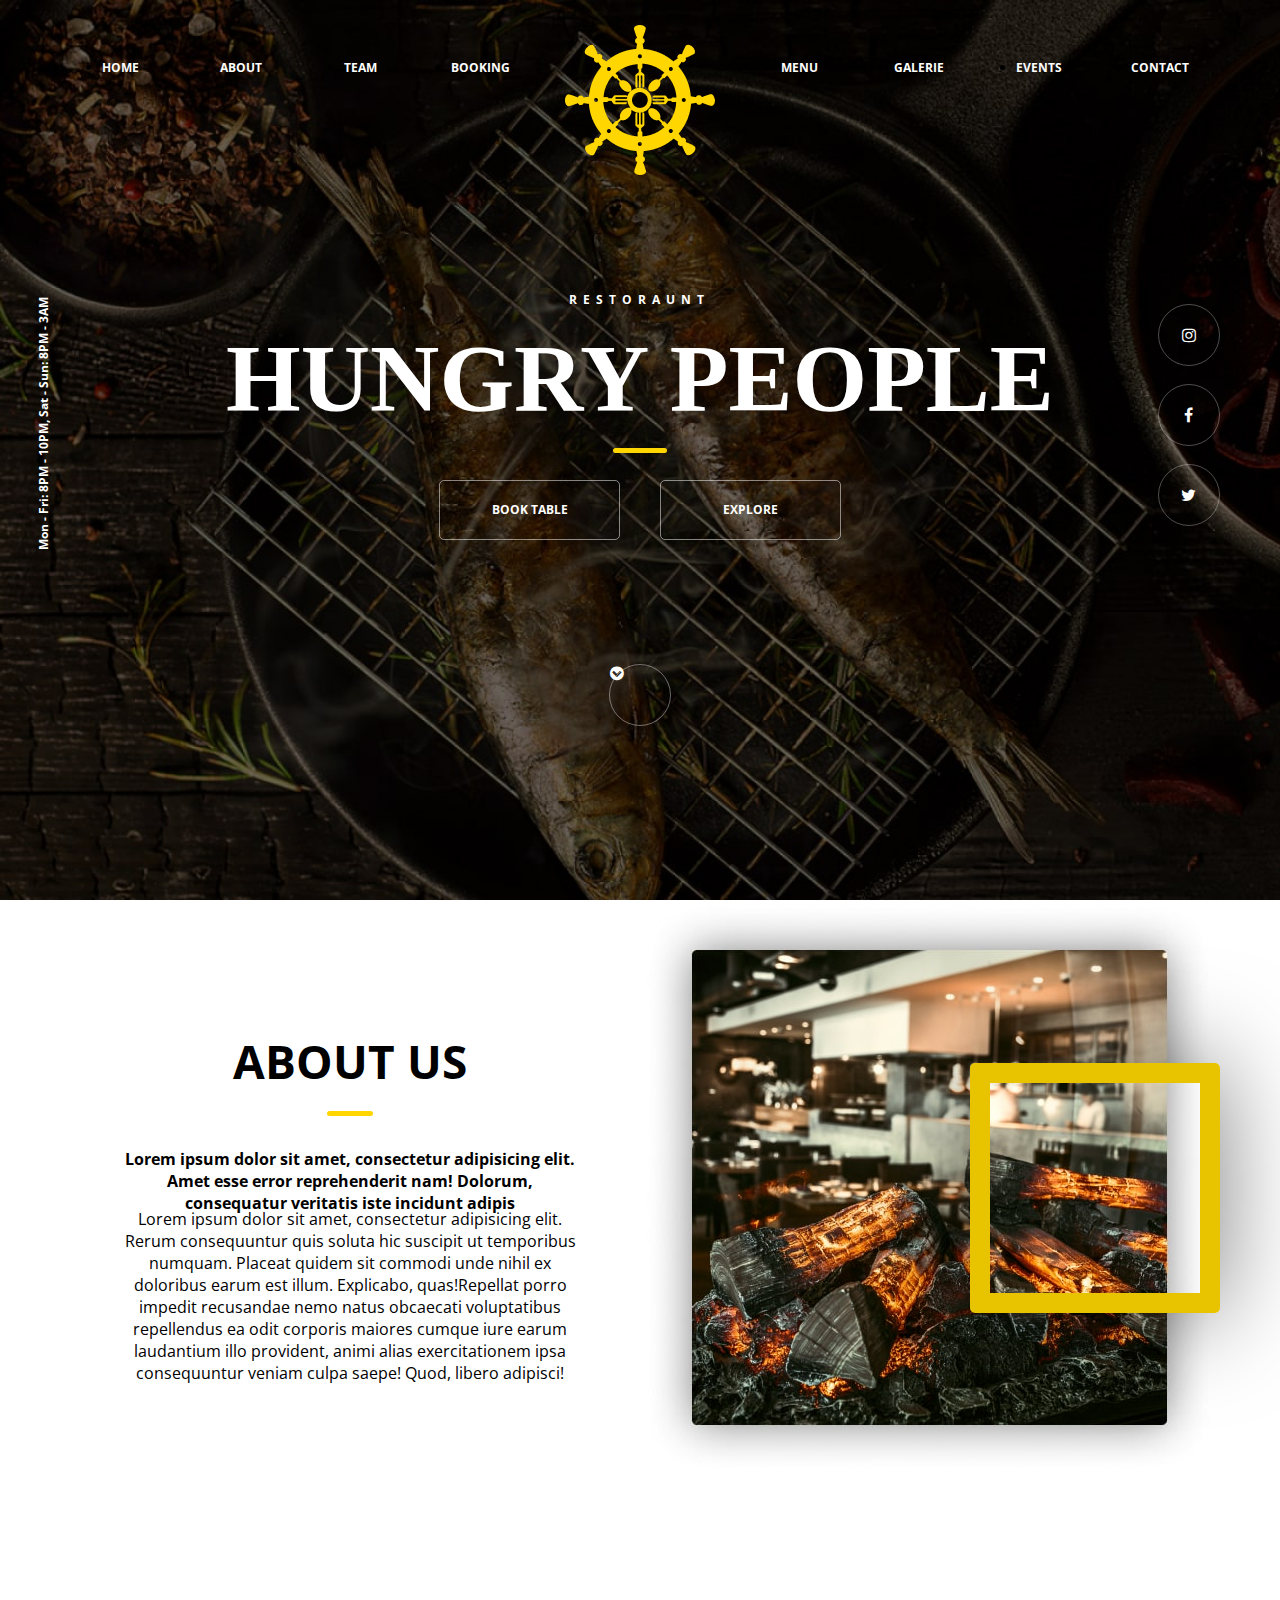
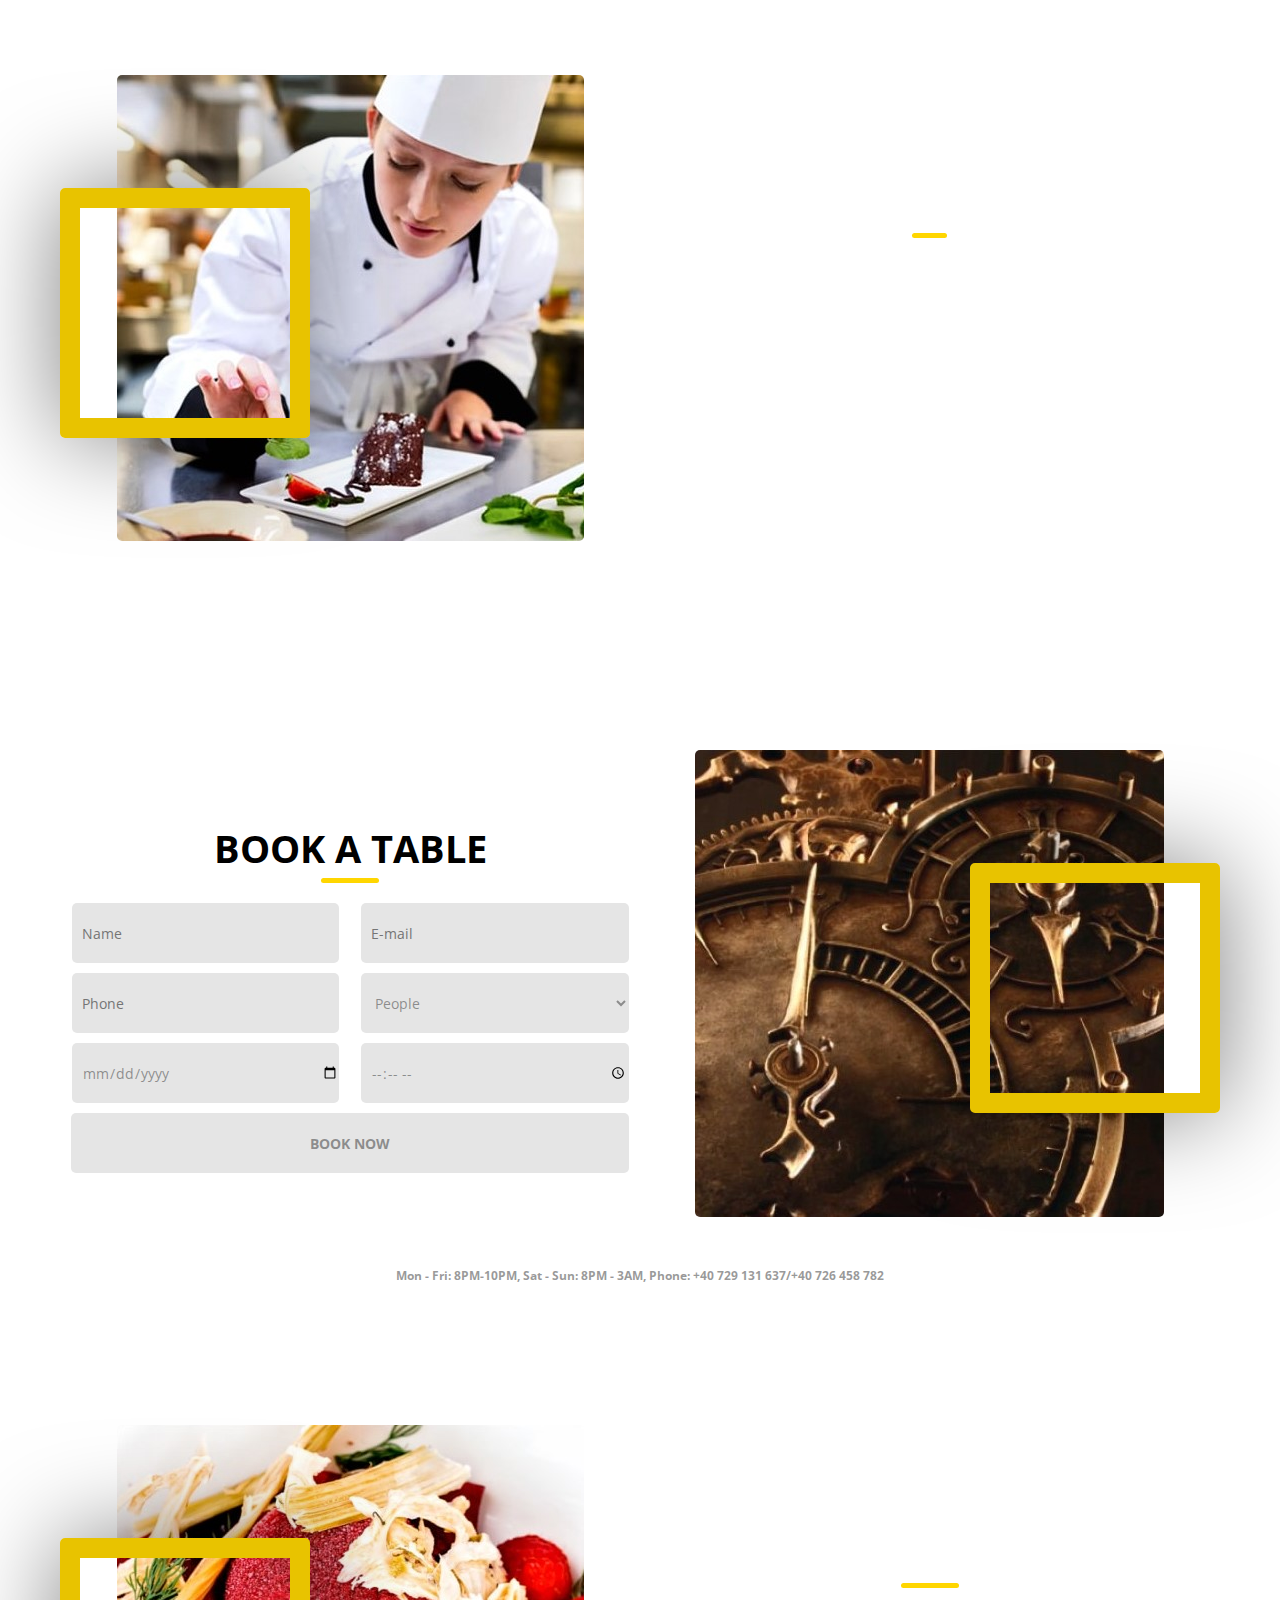
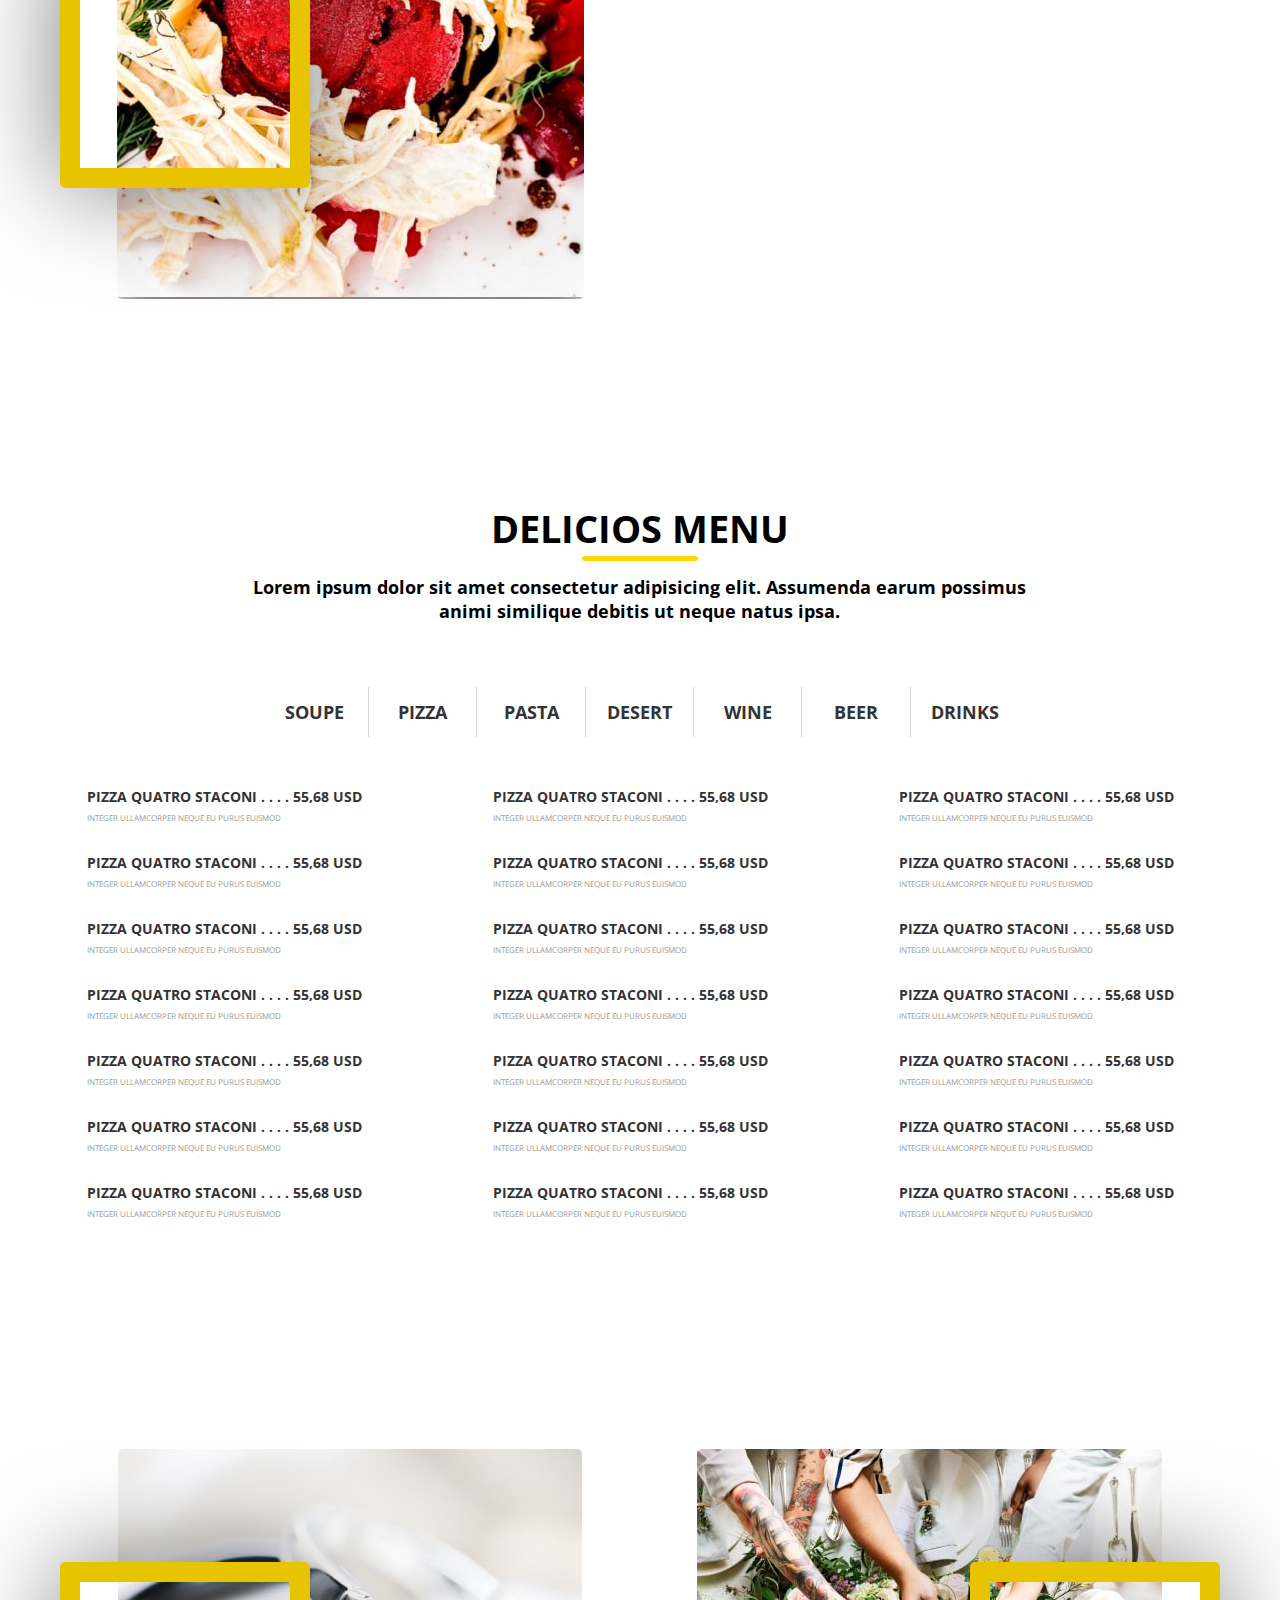
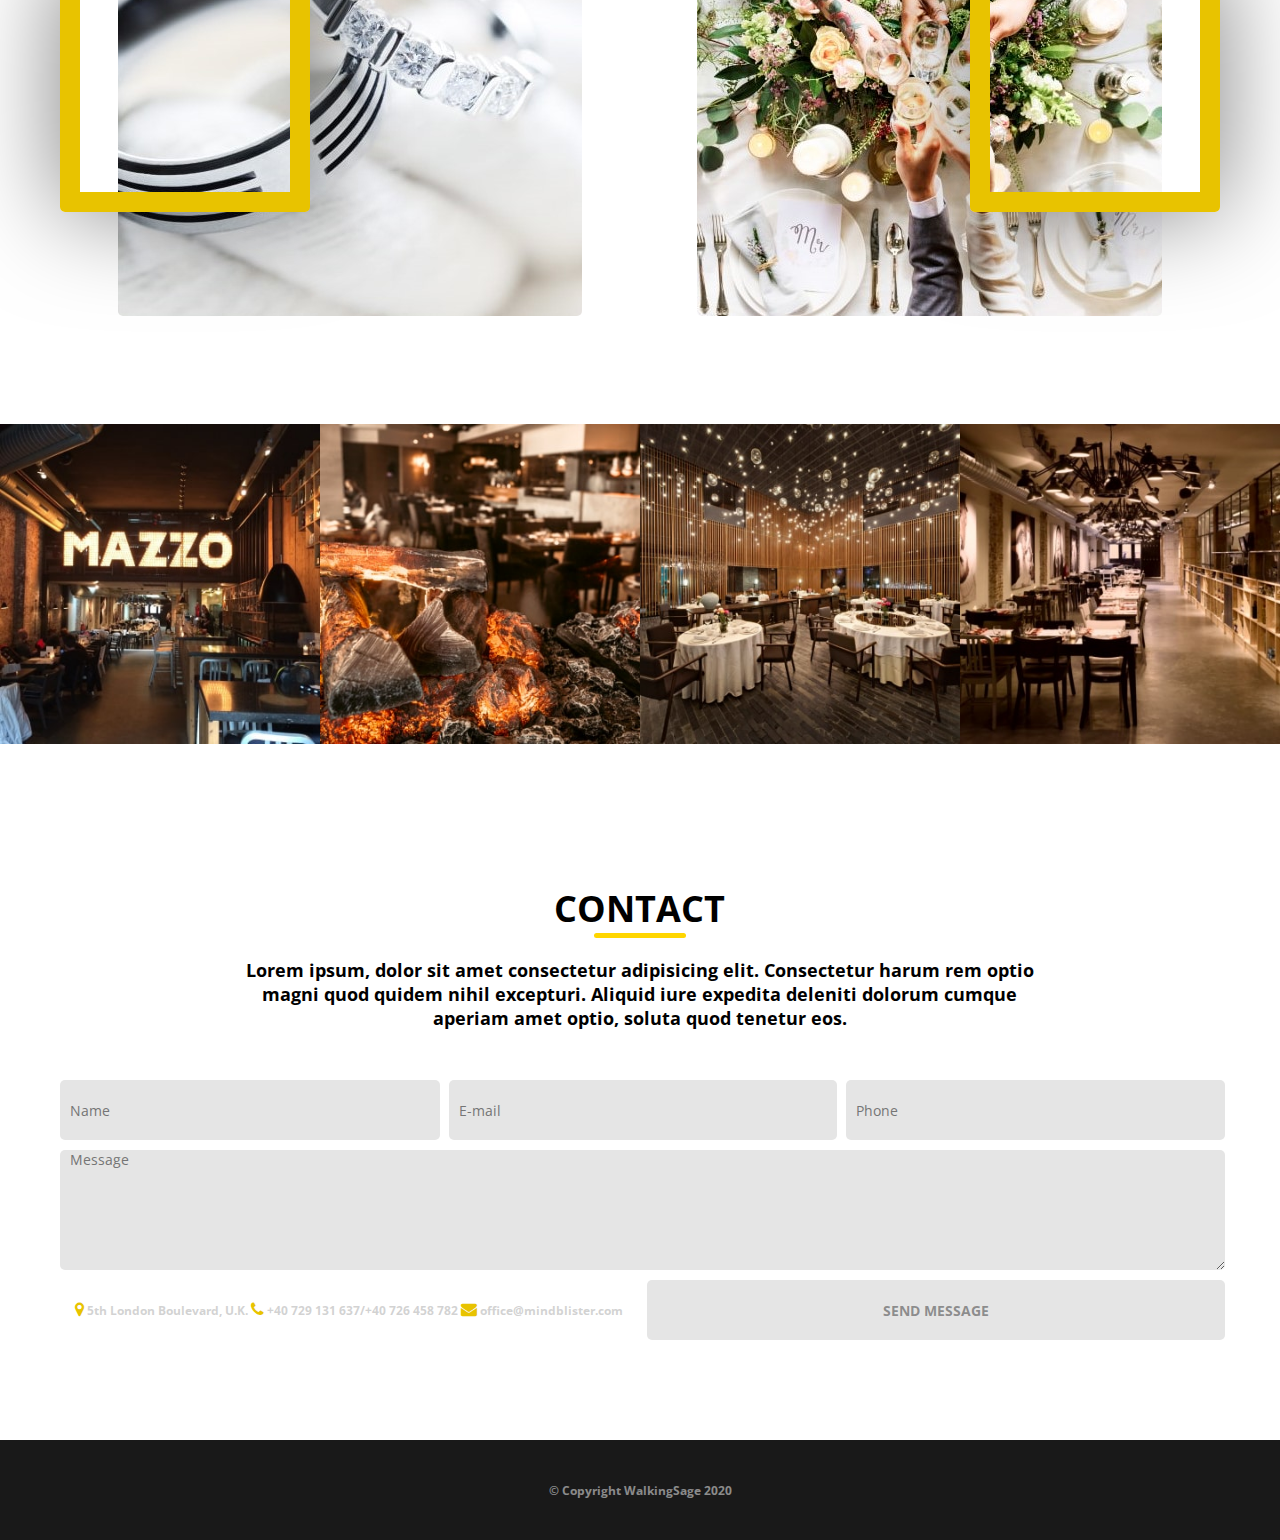
==== index.html @ 43c4fccb "sd" ====
<!DOCTYPE html>
<html lang="en">
<head>
    <meta charset="UTF-8">
    <meta name="viewport" content="width=device-width, initial-scale=1.0">
    <title>Hunger</title>
    <link href="https://fonts.googleapis.com/css2?family=Open+Sans:wght@300;400;700;800&display=swap" rel="stylesheet">
    <link rel="stylesheet" href="style/style.css">
    <link rel="stylesheet" href="style/font-awesome/css/font-awesome.min.css">
    <script src="script/script.js" defer></script> 
</head>
<body>
    <header>
        <a name="home"></a>
        <div class="container">
            <div class="lines">
                <div class="goriz">
                    <span class="line__first"></span>
                    <span class="line__second"></span>
                </div>
                <div class="vert">
                    <span class="line__three"></span>
                    <span class="line__four"></span>
                    <span class="line__five"></span>
                    <span class="line__six"></span>
                </div>
            </div>
            <div class="header__content">
                <nav>
                    <ul>
                        <li><a href="#home">home</a></li>
                        <li><a href="#about">about</a></li>
                        <li><a href="#team">team</a></li>
                        <li><a href="#booking">booking</a></li>
                    </ul>
                    <img src="img/Vector12-min.png" alt="Hunger Logo">
                    <ul>
                        <li><a href="#menu">menu</a></li>
                        <li><a href="#galerie">galerie</a></li>
                        <li><a href="#events">events</a></li>
                        <li><a href="#contact">contact</a></li>
                    </ul>
                </nav>
                <div class="header__main">
                    <div class="logo">
                        <div class="logo__main">
                            <p>restoraunt</p>
                            <h1>hungry people</h1>
                            <span class="bottom__line"></span>
                            <div class="buttons">
                                <a class="btn__book" href="#booking"><button>book table</button></a>
                                <a class="btn__exp" href="#explore"><button>explore</button></a>
                            </div>
                        </div>
                        <p class="date">Mon - Fri: 8PM - 10PM, Sat - Sun: 8PM - 3AM</p>
                        <div class="social">
                            <a href="#">
                                <div class="contant">
                                <i class="fa fa-instagram" aria-hidden="false"></i>
                            </div>
                            </a>
                            <a href="#">
                                <div class="contant">
                                    <i class="fa fa-facebook" aria-hidden="false"></i>
                                </div>
                            </a>
                            <a href="#">
                                <div class="contant">
                                    <i class="fa fa-twitter" aria-hidden="false"></i>
                                </div>
                            </a>
                        </div>
                    </div>
                    <div class="contain">
                        <i class="fa fa-chevron-circle-down down" aria-hidden="false"></i>
                    </div>
                </div>
            </div>
        </div>
    </header>
    <main>
        <div class="about__us">
            <a name="about"></a>
            <div class="container">
                <div class="about__us__content">
                    <div class="text">
                        <h1>about us</h1>
                        <span class="bottom__line"></span>
                        <p class="bold">Lorem ipsum dolor sit amet, consectetur adipisicing elit. Amet esse error reprehenderit nam! Dolorum, consequatur veritatis iste incidunt adipis</p>
                        <p>Lorem ipsum dolor sit amet, consectetur adipisicing elit. Rerum consequuntur quis soluta hic suscipit ut temporibus numquam. Placeat quidem sit commodi unde nihil ex doloribus earum est illum. Explicabo, quas!Repellat porro impedit recusandae nemo natus obcaecati voluptatibus repellendus ea odit corporis maiores cumque iure earum laudantium illo provident, animi alias exercitationem ipsa consequuntur veniam culpa saepe! Quod, libero adipisci!</p>
                    </div>
                    <div class="picture">
                        <img src="img/about-imgabout-min.jpg" alt="about us">
                        <span></span>
                    </div>
                </div>
            </div>
        </div>
        <div class="our__team">
            <a name="team"></a>
            <div class="container">
                <div class="our__team__content">
                    <h1>our team</h1>
                    <div class="picture">
                        <img src="img/Rectanglemaster-min.jpg" alt="Our master chef">
                        <span></span>
                    </div>
                    <div class="textr">
                        <h1>master chef</h1>
                        <span class="bottom__line"></span>
                        <p class="bold">Lorem ipsum dolor sit amet consectetur, adipisicing elit. Ut doloribus provident non atque odit earum cumque ad. Temporibus quaerat harum maiores</p>
                        <p class="r">Lorem ipsum dolor sit amet consectetur adipisicing elit. Officiis exercitationem perferendis beatae accusantium consequuntur vitae ratione ipsam voluptatibus non totam atque necessitatibus repellat, error laborum quis ducimus amet fugit doloribus!</p>
                    </div>
                </div>
            </div>
        </div>
        <div class="book__a__table">
            <a name="booking"></a>
            <div class="container">
                <div class="book__content">
                    <div class="left">
                        <h1>book a table</h1>
                        <span class="bottom__line"></span>
                        <form action="#" method="POST">
                            <fieldset>
                                <div class="elements__form">
                                    <input type="text" id="name" placeholder="Name" required>
                                    <input type="mail" id="name" placeholder="E-mail" required>
                                    <input type="phone" id="phone" placeholder="Phone" required>
                                    <select name="people" id="People">
                                        <option selected value="People">People</option>
                                        <option value="1">1</option>
                                        <option value="2">2</option>
                                        <option value="3">3</option>
                                        <option value="4">4</option>
                                        <option value="5">5</option>
                                        <option value="6">6</option>
                                        <option value="7">7</option>
                                        <option value="8">8</option>
                                    </select>
                                    <input type="Date" required>
                                    <input type="Time" required>
                                    <input class="submit" type="Submit" value="book now">
                                </div>
                            </fieldset>
                        </form>
                    </div>
                    <div class="right">
                        <img src="img/about-imgtable-min.jpg" alt="Book a table">
                        <span></span>
                    </div>
                    <div class="bottom__text">Mon - Fri: <span class="bold">8PM-10PM</span>, Sat - Sun: <span class="bold">8PM - 3AM</span>, Phone: <span class="bold">+40 729 131 637/+40 726 458 782</span></div>
                </div>
            </div>
        </div>
        <div class="specialties">
            <div class="container">
                <div class="specialties__content">
                    <h1>specialties</h1>
                    <div class="picture">
                        <img src="img/Rectanglechocolate-min.jpg" alt="specialties">
                        <span></span>
                    </div>
                    <div class="textr">
                        <h1>chokolate pancakes</h1>
                        <span class="bottom__line"></span>
                        <p class="bold">Lorem ipsum dolor sit amet consectetur, adipisicing elit. Ut doloribus provident non atque odit earum cumque ad. Temporibus quaerat harum maiores</p>
                        <p class="r">Lorem ipsum dolor sit amet consectetur adipisicing elit. Officiis exercitationem perferendis beatae accusantium consequuntur vitae ratione ipsam voluptatibus non totam atque necessitatibus repellat, error laborum quis ducimus amet fugit doloribus!</p>
                    </div>
                </div>
            </div>
        </div>
        <div class="menu">
            <a name="menu"></a>
            <a name="explore"></a>
            <div class="container">
                <div class="menu__content">
                    <div class="top">
                        <h1>delicios menu</h1>
                        <span class="bottom__line"></span>
                        <p class="bold">Lorem ipsum dolor sit amet consectetur adipisicing elit. Assumenda earum possimus animi similique debitis ut neque natus ipsa.</p>
                    </div>
                    <ul>
                        <li id="soupe">soupe</li>
                        <li id="pizza">pizza</li>
                        <li id="pasta">pasta</li>
                        <li id="desert">desert</li>
                        <li id="wine">wine</li>
                        <li id="beer">beer</li>
                        <li id="drinks">drinks</li>
                    </ul>
                    <div class="menu__positions">
                        <p class="position">
                            <span class="name__position">pizza quatro staconi</span>
                            . . . .
                            <span class="cost">55,68</span>
                            USD<br>
                            <span class="about__position">Integer ullamcorper neque eu purus euismod</span>
                        </p>
                        <p class="position">
                            <span class="name__position">pizza quatro staconi</span>
                            . . . .
                            <span class="cost">55,68</span>
                            USD<br>
                            <span class="about__position">Integer ullamcorper neque eu purus euismod</span>
                        </p>
                        <p class="position">
                            <span class="name__position">pizza quatro staconi</span>
                            . . . .
                            <span class="cost">55,68</span>
                            USD<br>
                            <span class="about__position">Integer ullamcorper neque eu purus euismod</span>
                        </p>
                        <p class="position">
                            <span class="name__position">pizza quatro staconi</span>
                            . . . .
                            <span class="cost">55,68</span>
                            USD<br>
                            <span class="about__position">Integer ullamcorper neque eu purus euismod</span>
                        </p>
                        <p class="position">
                            <span class="name__position">pizza quatro staconi</span>
                            . . . .
                            <span class="cost">55,68</span>
                            USD<br>
                            <span class="about__position">Integer ullamcorper neque eu purus euismod</span>
                        </p>
                        <p class="position">
                            <span class="name__position">pizza quatro staconi</span>
                            . . . .
                            <span class="cost">55,68</span>
                            USD<br>
                            <span class="about__position">Integer ullamcorper neque eu purus euismod</span>
                        </p>
                        <p class="position">
                            <span class="name__position">pizza quatro staconi</span>
                            . . . .
                            <span class="cost">55,68</span>
                            USD<br>
                            <span class="about__position">Integer ullamcorper neque eu purus euismod</span>
                        </p>
                        <p class="position">
                            <span class="name__position">pizza quatro staconi</span>
                            . . . .
                            <span class="cost">55,68</span>
                            USD<br>
                            <span class="about__position">Integer ullamcorper neque eu purus euismod</span>
                        </p>
                        <p class="position">
                            <span class="name__position">pizza quatro staconi</span>
                            . . . .
                            <span class="cost">55,68</span>
                            USD<br>
                            <span class="about__position">Integer ullamcorper neque eu purus euismod</span>
                        </p>
                        <p class="position">
                            <span class="name__position">pizza quatro staconi</span>
                            . . . .
                            <span class="cost">55,68</span>
                            USD<br>
                            <span class="about__position">Integer ullamcorper neque eu purus euismod</span>
                        </p>
                        <p class="position">
                            <span class="name__position">pizza quatro staconi</span>
                            . . . .
                            <span class="cost">55,68</span>
                            USD<br>
                            <span class="about__position">Integer ullamcorper neque eu purus euismod</span>
                        </p>
                        <p class="position">
                            <span class="name__position">pizza quatro staconi</span>
                            . . . .
                            <span class="cost">55,68</span>
                            USD<br>
                            <span class="about__position">Integer ullamcorper neque eu purus euismod</span>
                        </p>
                        <p class="position">
                            <span class="name__position">pizza quatro staconi</span>
                            . . . .
                            <span class="cost">55,68</span>
                            USD<br>
                            <span class="about__position">Integer ullamcorper neque eu purus euismod</span>
                        </p>
                        <p class="position">
                            <span class="name__position">pizza quatro staconi</span>
                            . . . .
                            <span class="cost">55,68</span>
                            USD<br>
                            <span class="about__position">Integer ullamcorper neque eu purus euismod</span>
                        </p>
                        <p class="position">
                            <span class="name__position">pizza quatro staconi</span>
                            . . . .
                            <span class="cost">55,68</span>
                            USD<br>
                            <span class="about__position">Integer ullamcorper neque eu purus euismod</span>
                        </p>
                        <p class="position">
                            <span class="name__position">pizza quatro staconi</span>
                            . . . .
                            <span class="cost">55,68</span>
                            USD<br>
                            <span class="about__position">Integer ullamcorper neque eu purus euismod</span>
                        </p>
                        <p class="position">
                            <span class="name__position">pizza quatro staconi</span>
                            . . . .
                            <span class="cost">55,68</span>
                            USD<br>
                            <span class="about__position">Integer ullamcorper neque eu purus euismod</span>
                        </p>
                        <p class="position">
                            <span class="name__position">pizza quatro staconi</span>
                            . . . .
                            <span class="cost">55,68</span>
                            USD<br>
                            <span class="about__position">Integer ullamcorper neque eu purus euismod</span>
                        </p>
                        <p class="position">
                            <span class="name__position">pizza quatro staconi</span>
                            . . . .
                            <span class="cost">55,68</span>
                            USD<br>
                            <span class="about__position">Integer ullamcorper neque eu purus euismod</span>
                        </p>
                        <p class="position">
                            <span class="name__position">pizza quatro staconi</span>
                            . . . .
                            <span class="cost">55,68</span>
                            USD<br>
                            <span class="about__position">Integer ullamcorper neque eu purus euismod</span>
                        </p>
                        <p class="position">
                            <span class="name__position">pizza quatro staconi</span>
                            . . . .
                            <span class="cost">55,68</span>
                            USD<br>
                            <span class="about__position">Integer ullamcorper neque eu purus euismod</span>
                        </p>
                    </div>
                </div>
            </div>
        </div>
        <div class="private__events">
            <a name="events"></a>
            <div class="container">
                <div class="events__contant">
                    <h1>private events</h1>
                    <div class="events__main">
                        <div class="left">
                            <img src="img/Rectangleprivate1-min.jpg" alt="">
                            <span></span>
                        </div>
                        <div class="right">
                            <img src="img/Rectangleprivate2-min.jpg" alt="">
                            <span></span>
                        </div>
                    </div>
                    <div class="text__bottom">
                        <p>For private events please call: <span class="bold">+40 729 131 637/+40 726 458 782</span> or use the contact form.</p>
                    </div>
                </div>
            </div>
        </div>
        <div class="gallery">
            <a name="galerie"></a>
            <div class="galerry__content">
                <img src="img/Rectangleother1-min.jpg" alt="">
                <img src="img/Rectangleother2-min.jpg" alt="">
                <img src="img/Rectangleother3-min.jpg" alt="">
                <img src="img/Rectangleother4-min.jpg" alt="">
            </div>
        </div>
        <a name="contact"></a>
        <div class="contact">
            <div class="container">
                <div class="contact__content">
                    <div class="top">
                        <h1>contact</h1>
                        <span class="bottom__line"></span>
                        <p class="bold">Lorem ipsum, dolor sit amet consectetur adipisicing elit. Consectetur harum rem optio magni quod quidem nihil excepturi. Aliquid iure expedita deleniti dolorum cumque aperiam amet optio, soluta quod tenetur eos.</p>
                    </div>
                    <form action="#" method="POST">
                        <fieldset>
                            <div class="elements__form">
                                <input type="text" id="name" placeholder="Name" required>
                                <input type="mail" id="email" placeholder="E-mail" required>
                                <input type="phone" id="phone" placeholder="Phone" required>
                                <textarea name="massage" id="massage" cols="30" rows="10" placeholder="Message"></textarea>
                                <div class="contact__info">
                                    <p><i class="fa fa-map-marker" aria-hidden="false"></i>
                                      5th London Boulevard, U.K.
                                    <i class="fa fa-phone" aria-hidden="false"></i>
                                      +40 729 131 637/+40 726 458 782
                                    <i class="fa fa-envelope" aria-hidden="false"></i>
                                      office@mindblister.com</p>
                                </div>
                                <input class="submit" type="Submit" value="send message">
                            </div>
                        </fieldset>
                    </form>
                </div>
            </div>
        </div>
        <script type="text/javascript" charset="utf-8" async src="https://api-maps.yandex.ru/services/constructor/1.0/js/?um=constructor%3Adffd0759d7aff782e96224c5be37b82e66124f780dfe2601ea255dfd32a68e86&amp;width=100%25&amp;height=400&amp;lang=ru_RU&amp;scroll=true"></script>
    </main>
    <footer>
        <p>© Copyright <span class="bold">WalkingSage</span> 2020</p>
    </footer>
</body>
</html>
---- style/style.css ----
@font-face {
  font-family: 'bannybold_round';
  src: url("banny-boldround-webfont.woff2") format("woff2"), url("banny-boldround-webfont.woff") format("woff");
  font-weight: normal;
  font-style: normal; }
* {
  margin: 0;
  padding: 0; }

.container {
  width: 90.5555555556%;
  padding-left: 10px;
  padding-right: 10px;
  margin: 0 auto; }

.bottom__line {
  height: 100%;
  width: 6.0120240481%;
  background-color: #FFD600;
  border-radius: 50px;
  justify-self: center; }

.bold {
  font-weight: 700; }

.elements__form {
  display: grid;
  justify-items: center;
  grid-template-columns: 50% 50%;
  grid-template-rows: repeat(4, 60px);
  grid-row-gap: 10px; }
  .elements__form input, .elements__form select, .elements__form textarea {
    box-sizing: border-box;
    width: 92.3333333333%;
    background-color: #E5E5E5;
    border: none;
    border-radius: 5px;
    padding-left: 10px;
    color: rgba(51, 51, 51, 0.5);
    font-family: 'Open Sans', sans-serif;
    font-weight: 400;
    font-size: 14px; }
  .elements__form .submit {
    grid-area: 4/1/5/3;
    width: 96.3333333333%;
    padding: 0;
    text-transform: uppercase;
    font-weight: 700; }
  .elements__form .submit:hover {
    background-color: #E8C300;
    color: #ffffff;
    cursor: pointer; }

body {
  display: grid; }
  body header {
    background-image: url(../img/header-bgheadbg-min.jpg);
    background-size: cover;
    background-attachment: fixed;
    height: 100vh; }
    body header .container {
      position: relative; }
      body header .container .header__content {
        display: grid;
        grid-template-rows: 175px 404px;
        grid-row-gap: 20%; }
        body header .container .header__content nav {
          display: grid;
          grid-template-columns: 41.4330218069% 11.6822429907% 41.4330218069%;
          grid-template-rows: 133px 42px;
          grid-column-gap: 2.7258566978%; }
          body header .container .header__content nav ul {
            display: grid;
            grid-template-columns: repeat(4, 25%); }
            body header .container .header__content nav ul li {
              align-self: center;
              justify-self: center; }
              body header .container .header__content nav ul li a {
                font-family: 'Open Sans', sans-serif;
                font-weight: 700;
                font-size: 12px;
                text-decoration: none;
                color: #ffffff;
                text-transform: uppercase; }
              body header .container .header__content nav ul li a:hover {
                color: #FFD600; }
          body header .container .header__content nav img {
            grid-area: 1/2/3/3;
            align-self: end;
            justify-self: center; }
        body header .container .header__content .header__main {
          margin: 0 auto;
          max-width: 100%;
          width: 100%;
          z-index: 5;
          display: grid;
          grid-template-rows: 249px 40px;
          grid-row-gap: 15vh;
          color: #ffffff; }
          body header .container .header__content .header__main .logo {
            display: grid;
            grid-template-columns: 10.1246105919% 77.7258566978% 10.1246105919%;
            grid-column-gap: 1.0124610592%; }
            body header .container .header__content .header__main .logo .logo__main {
              grid-area: 1/2/2/3;
              display: grid;
              grid-template-rows: 18px 139px 5px; }
              body header .container .header__content .header__main .logo .logo__main p {
                font-family: 'Open Sans', sans-serif;
                font-weight: 700;
                font-size: 12px;
                letter-spacing: 0.5em;
                text-transform: uppercase;
                text-align: center; }
              body header .container .header__content .header__main .logo .logo__main h1 {
                text-transform: uppercase;
                font-family: 'Open Sans', sans-serif;
                font-family: Banny;
                text-align: center;
                align-self: center;
                font-size: 96px; }
              body header .container .header__content .header__main .logo .logo__main span {
                height: 100%;
                width: 6.0120240481%;
                background-color: #FFD600;
                border-radius: 50px;
                justify-self: center; }
              body header .container .header__content .header__main .logo .logo__main .buttons {
                display: grid;
                grid-template-columns: 50% 50%; }
                body header .container .header__content .header__main .logo .logo__main .buttons a {
                  width: 40.0801603206%;
                  height: 60px;
                  align-self: end; }
                  body header .container .header__content .header__main .logo .logo__main .buttons a button {
                    width: 100%;
                    height: 100%;
                    border: 1px solid rgba(255, 255, 255, 0.5);
                    border-radius: 5px;
                    background-color: rgba(255, 255, 255, 0);
                    color: #ffffff;
                    text-transform: uppercase;
                    font-family: 'Open Sans', sans-serif;
                    font-weight: 700;
                    font-size: 12px; }
                  body header .container .header__content .header__main .logo .logo__main .buttons a button:hover {
                    background: #E8C300;
                    cursor: pointer; }
                body header .container .header__content .header__main .logo .logo__main .buttons .btn__book {
                  justify-self: end;
                  margin-right: 20px; }
                body header .container .header__content .header__main .logo .logo__main .buttons .btn__exp {
                  justify-self: start;
                  margin-left: 20px; }
            body header .container .header__content .header__main .logo .social {
              grid-area: 1/3/2/4;
              display: grid;
              align-self: center;
              grid-template-rows: repeat(3, 60px);
              grid-row-gap: 20px; }
              body header .container .header__content .header__main .logo .social a {
                text-decoration: none;
                color: #ffffff;
                justify-self: end;
                align-self: center; }
                body header .container .header__content .header__main .logo .social a .contant {
                  display: grid;
                  justify-self: end;
                  align-self: center;
                  border: 1px solid rgba(255, 255, 255, 0.3);
                  border-radius: 50px;
                  width: 60px;
                  height: 60px; }
                  body header .container .header__content .header__main .logo .social a .contant i {
                    align-self: center;
                    justify-self: center; }
                body header .container .header__content .header__main .logo .social a .contant:hover {
                  border: 1px solid rgba(255, 214, 0, 0.5);
                  cursor: pointer; }
                  body header .container .header__content .header__main .logo .social a .contant:hover i {
                    color: #E8C300; }
            body header .container .header__content .header__main .logo .date {
              grid-area: 1/1/2/2;
              max-height: 60px;
              width: 269px;
              justify-self: end;
              align-self: center;
              transform: rotate(-90deg);
              font-family: 'Open Sans', sans-serif;
              font-weight: 700;
              font-size: 12px; }
          body header .container .header__content .header__main .contain {
            display: grid;
            justify-self: center;
            align-self: center;
            border: 1px solid rgba(255, 255, 255, 0.4);
            border-radius: 50px;
            width: 60px;
            height: 60px; }
            body header .container .header__content .header__main .contain a {
              justify-self: center;
              align-self: center;
              text-decoration: none; }
              body header .container .header__content .header__main .contain a .down {
                font-size: 25px;
                color: #ffffff; }
          body header .container .header__content .header__main .contain:hover {
            border: 1px solid rgba(255, 214, 0, 0.5);
            cursor: pointer; }
            body header .container .header__content .header__main .contain:hover .down {
              color: #E8C300; }
      body header .container .lines {
        display: none;
        width: 100%;
        height: 100vh;
        z-index: 4;
        position: absolute;
        grid-template-rows: 100px auto; }
        body header .container .lines .goriz {
          display: grid;
          max-width: 100%;
          grid-template-columns: 45% 45%;
          grid-column-gap: 10%;
          grid-template-rows: 99px 1px; }
          body header .container .lines .goriz .line__first {
            grid-area: 2/1/3/2;
            border: 1px solid rgba(255, 255, 255, 0.4);
            background-color: rgba(255, 255, 255, 0.4);
            width: 99.6240601504%;
            height: 1px; }
          body header .container .lines .goriz .line__second {
            grid-area: 2/2/3/3;
            border: 1px solid rgba(255, 255, 255, 0.4);
            background-color: rgba(255, 255, 255, 0.4);
            width: 99.6240601504%;
            height: 1px; }
        body header .container .lines .vert {
          display: grid;
          grid-template-columns: repeat(4, 25%);
          grid-template-rows: 80% 20%; }
          body header .container .lines .vert span {
            border: 1px solid rgba(255, 255, 255, 0.4);
            width: 99.6240601504%;
            transform: rotate(90deg);
            background-color: rgba(255, 255, 255, 0.4);
            height: 1px; }
          body header .container .lines .vert .line__three {
            grid-area: 1/1/2/2; }
          body header .container .lines .vert .line__four {
            grid-area: 1/2/2/3;
            justify-self: center; }
          body header .container .lines .vert .line__five {
            grid-area: 1/3/2/4; }
          body header .container .lines .vert .line__six {
            grid-area: 2/2/3/3; }
  body main {
    display: grid;
    grid-template-rows: 675px auto; }
    body main .about__us {
      background-color: #ffffff; }
      body main .about__us .container .about__us__content {
        height: 475px;
        display: grid;
        grid-template-columns: 50% 50%;
        align-items: center; }
        body main .about__us .container .about__us__content .text {
          max-width: 80%;
          display: grid;
          grid-template-rows: 56px 5px 80px 100px;
          grid-row-gap: 25px;
          align-items: center;
          justify-self: center; }
          body main .about__us .container .about__us__content .text h1 {
            align-self: start;
            font-family: 'Open Sans', sans-serif;
            font-weight: 700;
            font-size: 46px;
            text-transform: uppercase;
            text-align: center; }
          body main .about__us .container .about__us__content .text span {
            width: 10%; }
          body main .about__us .container .about__us__content .text p {
            font-family: 'Open Sans', sans-serif;
            font-size: 16px;
            text-align: center; }
        body main .about__us .container .about__us__content .picture {
          position: relative;
          display: grid; }
          body main .about__us .container .about__us__content .picture img {
            justify-self: center;
            max-width: 100%; }
          body main .about__us .container .about__us__content .picture span {
            width: 250px;
            height: 250px;
            border: 20px solid #E8C300;
            box-sizing: border-box;
            background: rgba(0, 0, 0, 0);
            box-shadow: 0px 0px 100px rgba(0, 0, 0, 0.5);
            border-radius: 5px;
            position: absolute;
            align-self: center;
            justify-self: end; }
    body main .our__team {
      background-image: url(../img/masterbg.jpg);
      background-size: cover;
      background-attachment: fixed; }
      body main .our__team .container .our__team__content {
        display: grid;
        grid-template-rows: 100px 475px;
        grid-template-columns: 50% 50%;
        margin-bottom: 100px;
        color: #ffffff; }
        body main .our__team .container .our__team__content h1 {
          grid-area: 1/1/2/3;
          font-family: 'Open Sans', sans-serif;
          font-weight: 700;
          text-transform: uppercase;
          font-size: 14px;
          letter-spacing: 0.5em;
          text-align: center;
          align-self: center; }
        body main .our__team .container .our__team__content .picture {
          grid-area: 2/1/3/2;
          position: relative;
          display: grid; }
          body main .our__team .container .our__team__content .picture img {
            justify-self: center;
            max-width: 100%;
            border-radius: 5px; }
          body main .our__team .container .our__team__content .picture span {
            width: 250px;
            height: 250px;
            border: 20px solid #E8C300;
            box-sizing: border-box;
            background: rgba(0, 0, 0, 0);
            box-shadow: 0px 0px 100px rgba(0, 0, 0, 0.5);
            border-radius: 5px;
            position: absolute;
            align-self: center;
            justify-self: start; }
        body main .our__team .container .our__team__content .textr {
          align-self: center;
          display: grid;
          grid-template-rows: 56px 5px 80px 100px;
          grid-template-columns: 100%;
          grid-row-gap: 30px; }
          body main .our__team .container .our__team__content .textr h1 {
            font-family: 'Open Sans', sans-serif;
            font-weight: 700;
            font-size: 38px;
            text-transform: uppercase; }
          body main .our__team .container .our__team__content .textr p {
            font-family: 'Open Sans', sans-serif;
            font-size: 18px;
            text-align: center; }
          body main .our__team .container .our__team__content .textr .bold {
            grid-area: 3/1/4/2; }
          body main .our__team .container .our__team__content .textr .r {
            grid-area: 4/1/5/2; }
    body main .book__a__table {
      background: #ffffff; }
      body main .book__a__table .container .book__content {
        display: grid;
        margin-top: 100px;
        grid-template-columns: 50% 50%;
        grid-template-rows: 475px 100px; }
        body main .book__a__table .container .book__content .left {
          display: grid;
          grid-template-rows: 56px 5px 270px;
          align-self: center; }
          body main .book__a__table .container .book__content .left h1 {
            font-family: 'Open Sans', sans-serif;
            font-weight: 700;
            text-transform: uppercase;
            text-align: center;
            font-size: 38px; }
          body main .book__a__table .container .book__content .left span {
            width: 10%; }
          body main .book__a__table .container .book__content .left form {
            height: 100%;
            margin-top: 20px; }
            body main .book__a__table .container .book__content .left form fieldset {
              border: none; }
        body main .book__a__table .container .book__content .right {
          position: relative;
          display: grid; }
          body main .book__a__table .container .book__content .right img {
            justify-self: center;
            max-width: 100%;
            border-radius: 5px; }
          body main .book__a__table .container .book__content .right span {
            width: 250px;
            height: 250px;
            border: 20px solid #E8C300;
            box-sizing: border-box;
            background: rgba(0, 0, 0, 0);
            box-shadow: 0px 0px 100px rgba(0, 0, 0, 0.5);
            border-radius: 5px;
            position: absolute;
            align-self: center;
            justify-self: end; }
        body main .book__a__table .container .book__content .bottom__text {
          grid-area: 2/1/3/3;
          text-align: center;
          align-self: center;
          font-family: 'Open Sans', sans-serif;
          font-weight: 700;
          font-size: 12px;
          color: rgba(51, 51, 51, 0.5); }
    body main .specialties {
      background-image: url(../img/bgchocolatebg.jpg);
      background-size: cover;
      background-attachment: fixed; }
      body main .specialties .container .specialties__content {
        display: grid;
        grid-template-rows: 100px 475px;
        grid-template-columns: 50% 50%;
        margin-bottom: 100px;
        color: #ffffff; }
        body main .specialties .container .specialties__content h1 {
          grid-area: 1/1/2/3;
          font-family: 'Open Sans', sans-serif;
          font-weight: 700;
          text-transform: uppercase;
          font-size: 14px;
          letter-spacing: 0.5em;
          text-align: center;
          align-self: center; }
        body main .specialties .container .specialties__content .picture {
          grid-area: 2/1/3/2;
          position: relative;
          display: grid; }
          body main .specialties .container .specialties__content .picture img {
            justify-self: center;
            max-width: 100%;
            border-radius: 5px; }
          body main .specialties .container .specialties__content .picture span {
            width: 250px;
            height: 250px;
            border: 20px solid #E8C300;
            box-sizing: border-box;
            background: rgba(0, 0, 0, 0);
            box-shadow: 0px 0px 100px rgba(0, 0, 0, 0.5);
            border-radius: 5px;
            position: absolute;
            align-self: center;
            justify-self: start; }
        body main .specialties .container .specialties__content .textr {
          align-self: center;
          display: grid;
          grid-template-rows: 56px 5px 80px 100px;
          grid-template-columns: 100%;
          grid-row-gap: 30px; }
          body main .specialties .container .specialties__content .textr h1 {
            font-family: 'Open Sans', sans-serif;
            font-weight: 700;
            font-size: 38px;
            text-transform: uppercase; }
          body main .specialties .container .specialties__content .textr span {
            width: 10%; }
          body main .specialties .container .specialties__content .textr p {
            font-family: 'Open Sans', sans-serif;
            font-size: 18px;
            text-align: center; }
          body main .specialties .container .specialties__content .textr .bold {
            grid-area: 3/1/4/2; }
          body main .specialties .container .specialties__content .textr .r {
            grid-area: 4/1/5/2; }
    body main .menu {
      background-color: #ffffff; }
      body main .menu .container .menu__content {
        margin-top: 100px;
        margin-bottom: 100px;
        display: grid;
        grid-template-rows: 137px 50px 462px;
        grid-row-gap: 50px; }
        body main .menu .container .menu__content .top {
          display: grid;
          grid-template-rows: 56px 5px 76px;
          align-items: center; }
          body main .menu .container .menu__content .top h1 {
            font-family: 'Open Sans', sans-serif;
            font-weight: 700;
            text-transform: uppercase;
            text-align: center;
            font-size: 38px; }
          body main .menu .container .menu__content .top span {
            width: 10%; }
          body main .menu .container .menu__content .top p {
            max-width: 70.0934579439%;
            font-family: 'Open Sans', sans-serif;
            font-size: 18px;
            text-align: center;
            justify-self: center; }
        body main .menu .container .menu__content ul {
          list-style: none;
          width: 65.4205607477%;
          justify-self: center;
          display: grid;
          grid-template-columns: repeat(7, 14.2857142857%); }
          body main .menu .container .menu__content ul li {
            display: grid;
            align-items: center;
            font-family: 'Open Sans', sans-serif;
            font-weight: 700;
            font-size: 18px;
            text-transform: uppercase;
            text-align: center;
            border-right: 1px solid rgba(51, 51, 51, 0.2);
            color: #333333; }
          body main .menu .container .menu__content ul li:hover {
            color: #E8C300;
            cursor: pointer; }
          body main .menu .container .menu__content ul li:last-child {
            border-right: none; }
        body main .menu .container .menu__content .menu__positions {
          display: grid;
          grid-template-columns: repeat(3, 28.2710280374%);
          grid-template-rows: repeat(7, 66px);
          grid-column-gap: 6.7757009346%;
          justify-items: center; }
          body main .menu .container .menu__content .menu__positions p {
            font-family: 'Open Sans', sans-serif;
            font-weight: 700;
            font-size: 14px;
            text-transform: uppercase;
            color: #333333; }
          body main .menu .container .menu__content .menu__positions .about__position {
            color: #999999;
            font-size: 8px;
            font-weight: 400; }
    body main .private__events {
      background-image: url(../img/bgchocolatebg.jpg);
      background-size: cover;
      background-attachment: fixed; }
      body main .private__events .container .events__contant {
        display: grid;
        grid-template-rows: 100px 475px 100px; }
        body main .private__events .container .events__contant h1 {
          font-family: 'Open Sans', sans-serif;
          font-weight: 700;
          text-transform: uppercase;
          text-align: center;
          align-self: center;
          color: #ffffff;
          font-size: 12px;
          letter-spacing: 0.5em; }
        body main .private__events .container .events__contant .events__main {
          display: grid;
          grid-template-columns: 50% 50%; }
          body main .private__events .container .events__contant .events__main .left {
            position: relative;
            display: grid; }
            body main .private__events .container .events__contant .events__main .left img {
              justify-self: center;
              max-width: 100%;
              border-radius: 5px; }
            body main .private__events .container .events__contant .events__main .left span {
              width: 250px;
              height: 250px;
              border: 20px solid #E8C300;
              box-sizing: border-box;
              background: rgba(0, 0, 0, 0);
              box-shadow: 0px 0px 100px rgba(0, 0, 0, 0.5);
              border-radius: 5px;
              position: absolute;
              align-self: center;
              justify-self: start; }
          body main .private__events .container .events__contant .events__main .right {
            display: grid;
            position: relative; }
            body main .private__events .container .events__contant .events__main .right img {
              justify-self: center;
              max-width: 100%;
              border-radius: 5px; }
            body main .private__events .container .events__contant .events__main .right span {
              width: 250px;
              height: 250px;
              border: 20px solid #E8C300;
              box-sizing: border-box;
              background: rgba(0, 0, 0, 0);
              box-shadow: 0px 0px 100px rgba(0, 0, 0, 0.5);
              border-radius: 5px;
              position: absolute;
              align-self: center;
              justify-self: end; }
        body main .private__events .container .events__contant .text__bottom {
          display: grid;
          grid-area: 3/1/4/2; }
          body main .private__events .container .events__contant .text__bottom p {
            font-family: 'Open Sans', sans-serif;
            font-weight: 400;
            font-size: 12px;
            color: rgba(255, 255, 255, 0.5);
            text-align: center;
            align-self: center; }
    body main .gallery {
      height: 360px; }
      body main .gallery .galerry__content {
        display: grid;
        grid-template-columns: repeat(4, 1fr); }
        body main .gallery .galerry__content img {
          max-width: 100%;
          width: 100%; }
    body main .contact {
      background-color: #ffffff;
      margin: 100px 0 100px 0; }
      body main .contact .container .contact__content {
        display: grid;
        grid-template-rows: auto;
        grid-row-gap: 50px; }
        body main .contact .container .contact__content .top {
          display: grid;
          grid-template-rows: repeat(3, auto);
          align-items: center; }
          body main .contact .container .contact__content .top h1 {
            font-family: 'Open Sans', sans-serif;
            font-weight: 700;
            text-transform: uppercase;
            text-align: center;
            font-size: 36px; }
          body main .contact .container .contact__content .top span {
            width: 8%;
            height: 5px; }
          body main .contact .container .contact__content .top p {
            font-family: 'Open Sans', sans-serif;
            font-size: 18px;
            text-align: center;
            align-self: end;
            max-width: 70%;
            margin-top: 20px;
            justify-self: center; }
        body main .contact .container .contact__content form fieldset {
          border: none; }
          body main .contact .container .contact__content form fieldset .elements__form {
            display: grid;
            grid-template-rows: 60px 120px 60px;
            grid-row-gap: 10px;
            grid-template-columns: 32.7102803738% 16.3551401869% 16.3551401869% 32.7102803738%;
            grid-column-gap: 0.7788161994%; }
            body main .contact .container .contact__content form fieldset .elements__form input, body main .contact .container .contact__content form fieldset .elements__form textarea {
              width: 100%; }
            body main .contact .container .contact__content form fieldset .elements__form #email {
              grid-area: 1/2/2/4; }
            body main .contact .container .contact__content form fieldset .elements__form textarea {
              grid-area: 2/1/3/5; }
            body main .contact .container .contact__content form fieldset .elements__form .contact__info {
              grid-area: 3/1/4/3;
              align-self: center; }
              body main .contact .container .contact__content form fieldset .elements__form .contact__info p {
                font-family: 'Open Sans', sans-serif;
                font-weight: 700;
                font-size: 12px;
                color: rgba(166, 166, 166, 0.5); }
                body main .contact .container .contact__content form fieldset .elements__form .contact__info p i {
                  font-size: 16px;
                  color: #E8C300; }
            body main .contact .container .contact__content form fieldset .elements__form .submit {
              grid-area: 3/3/4/5; }
  body footer {
    display: grid;
    background-color: rgba(0, 0, 0, 0.9);
    height: 100px; }
    body footer p {
      font-family: 'Open Sans', sans-serif;
      font-weight: 700;
      font-size: 12px;
      color: rgba(255, 255, 255, 0.5);
      text-align: center;
      align-self: center;
      justify-self: center; }

/*# sourceMappingURL=style.css.map */
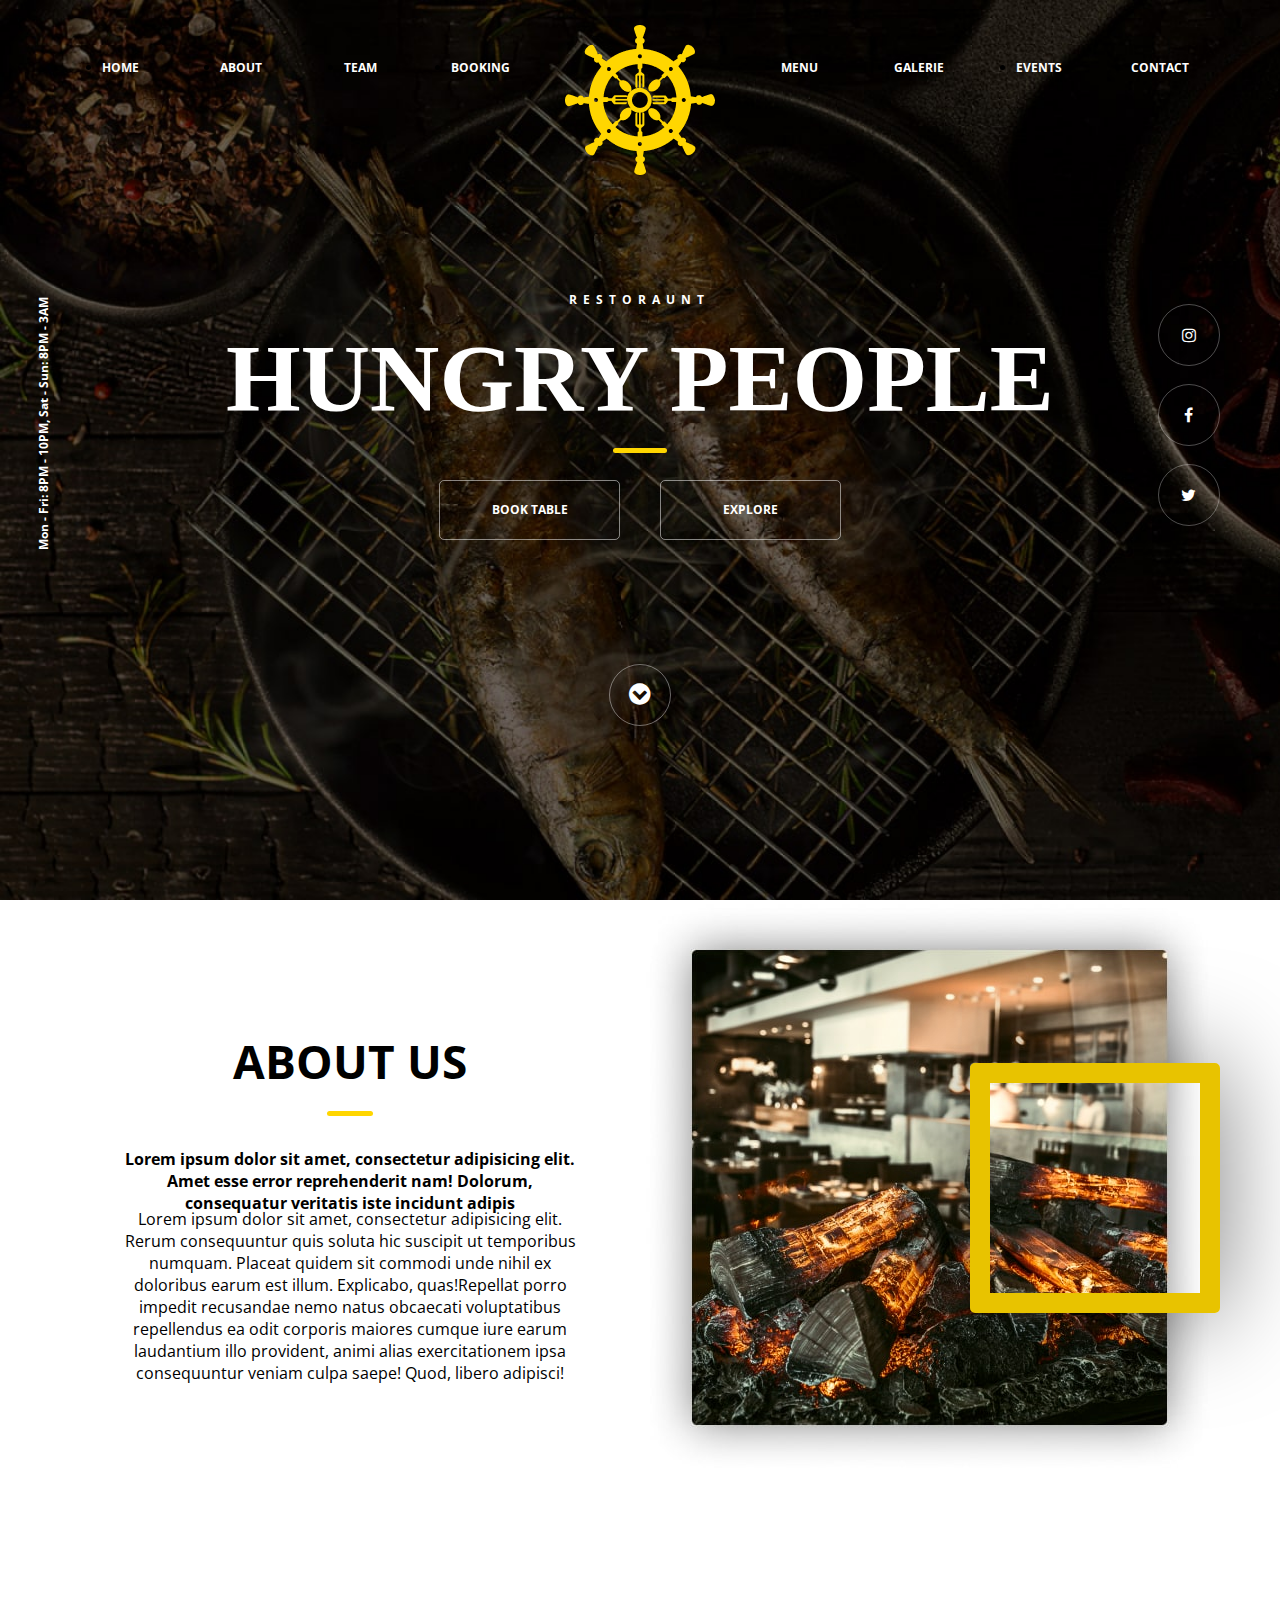
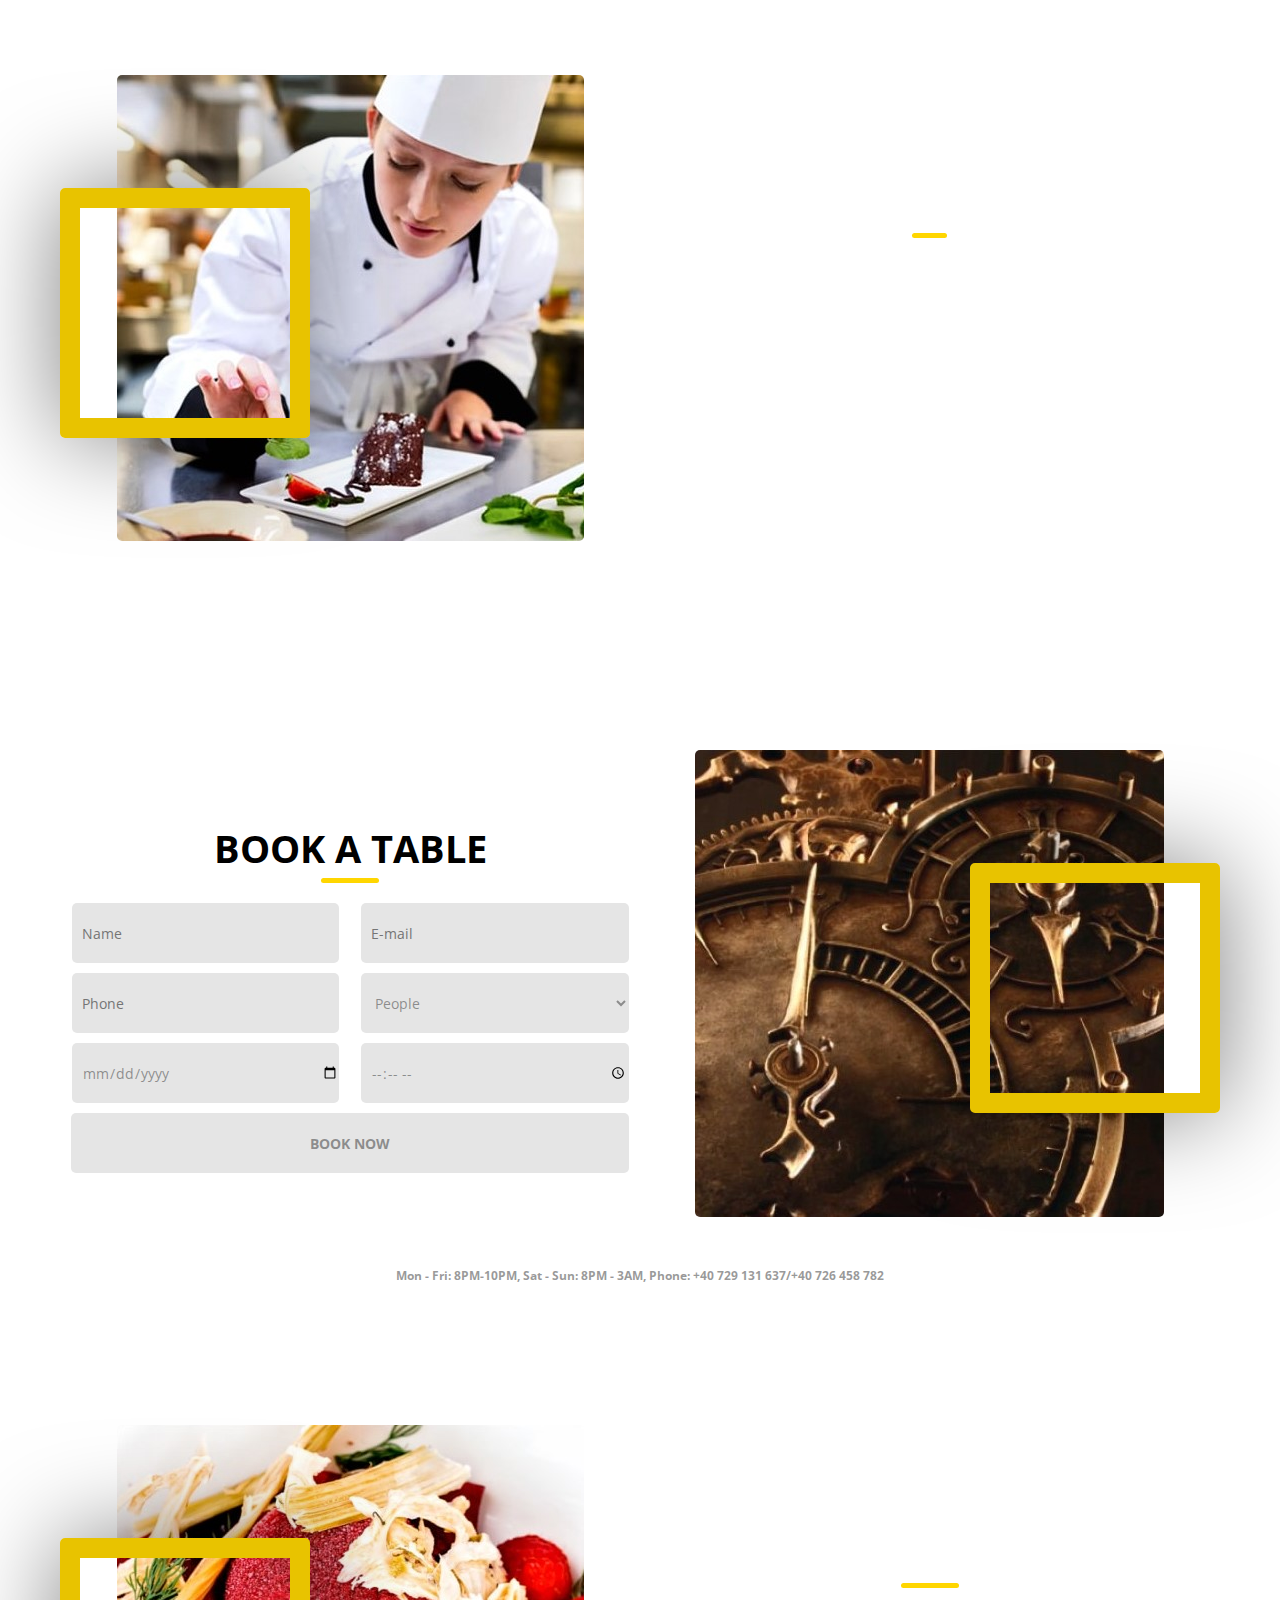
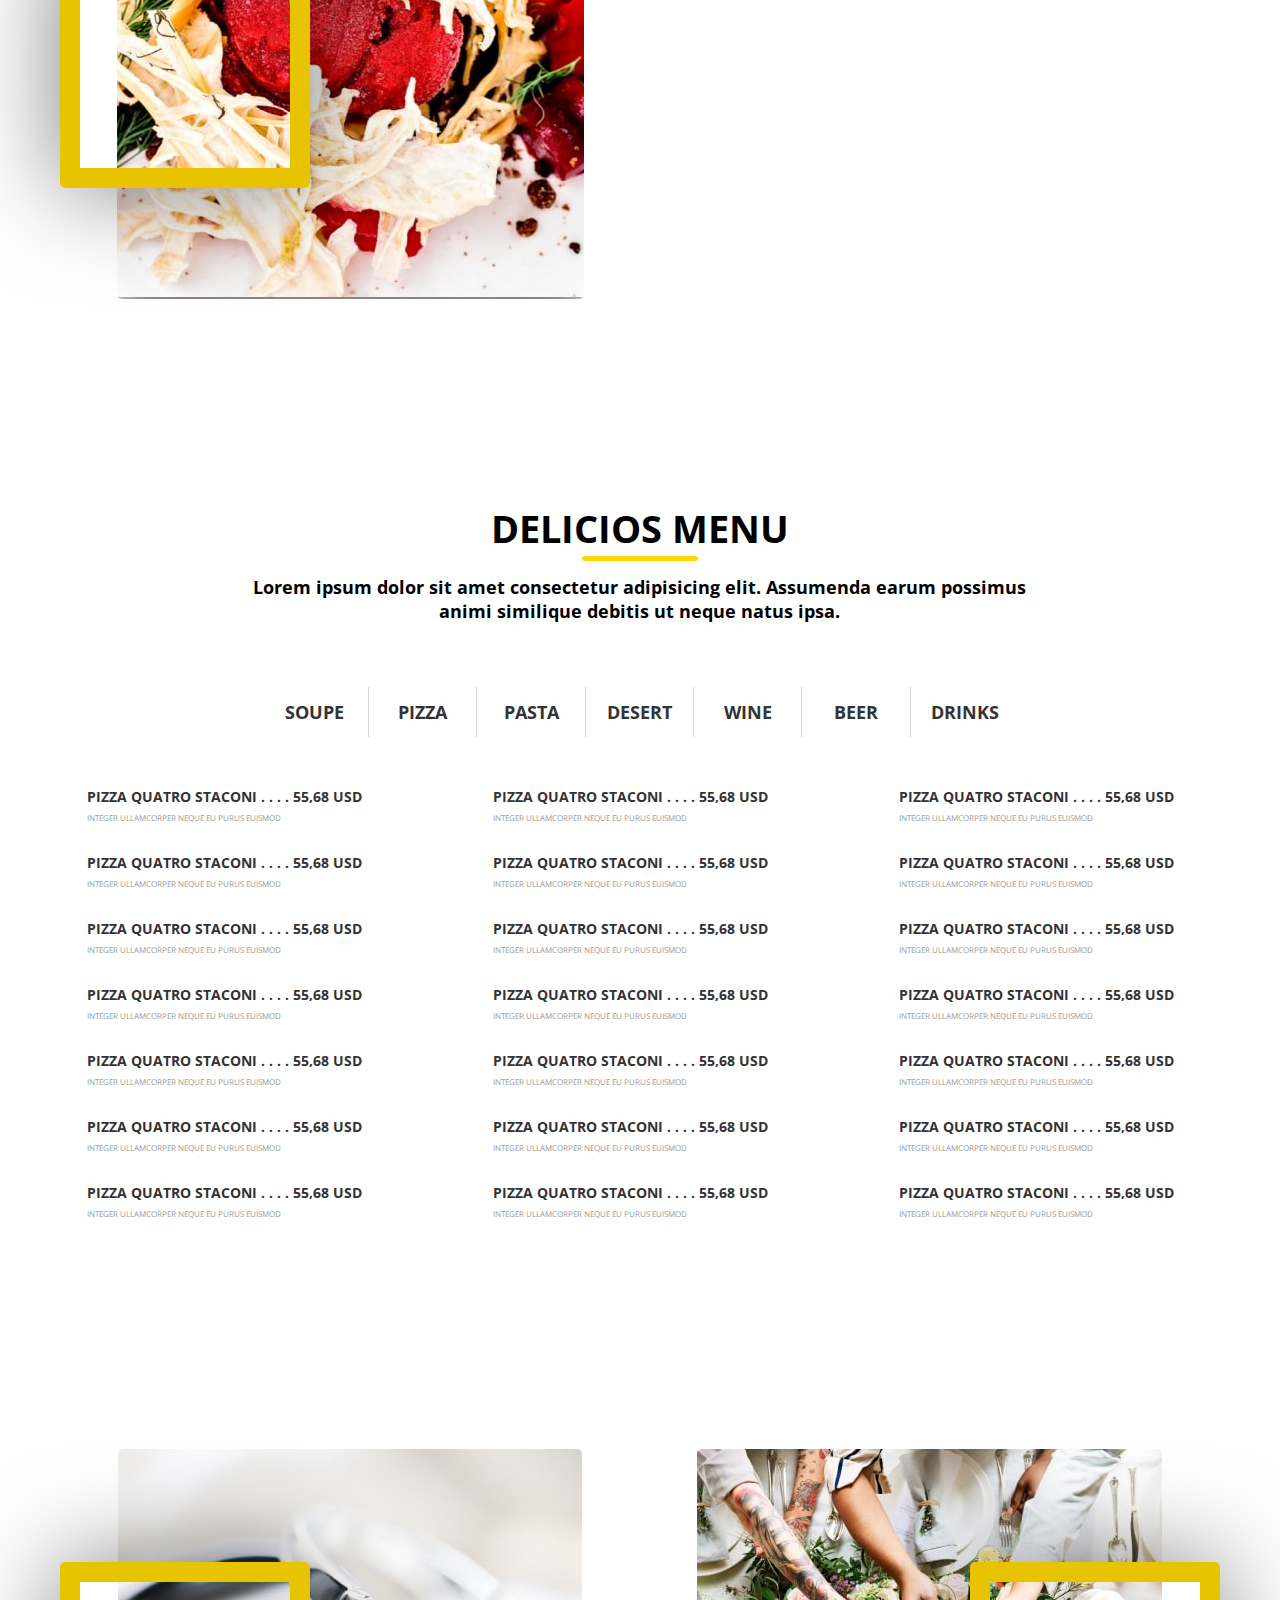
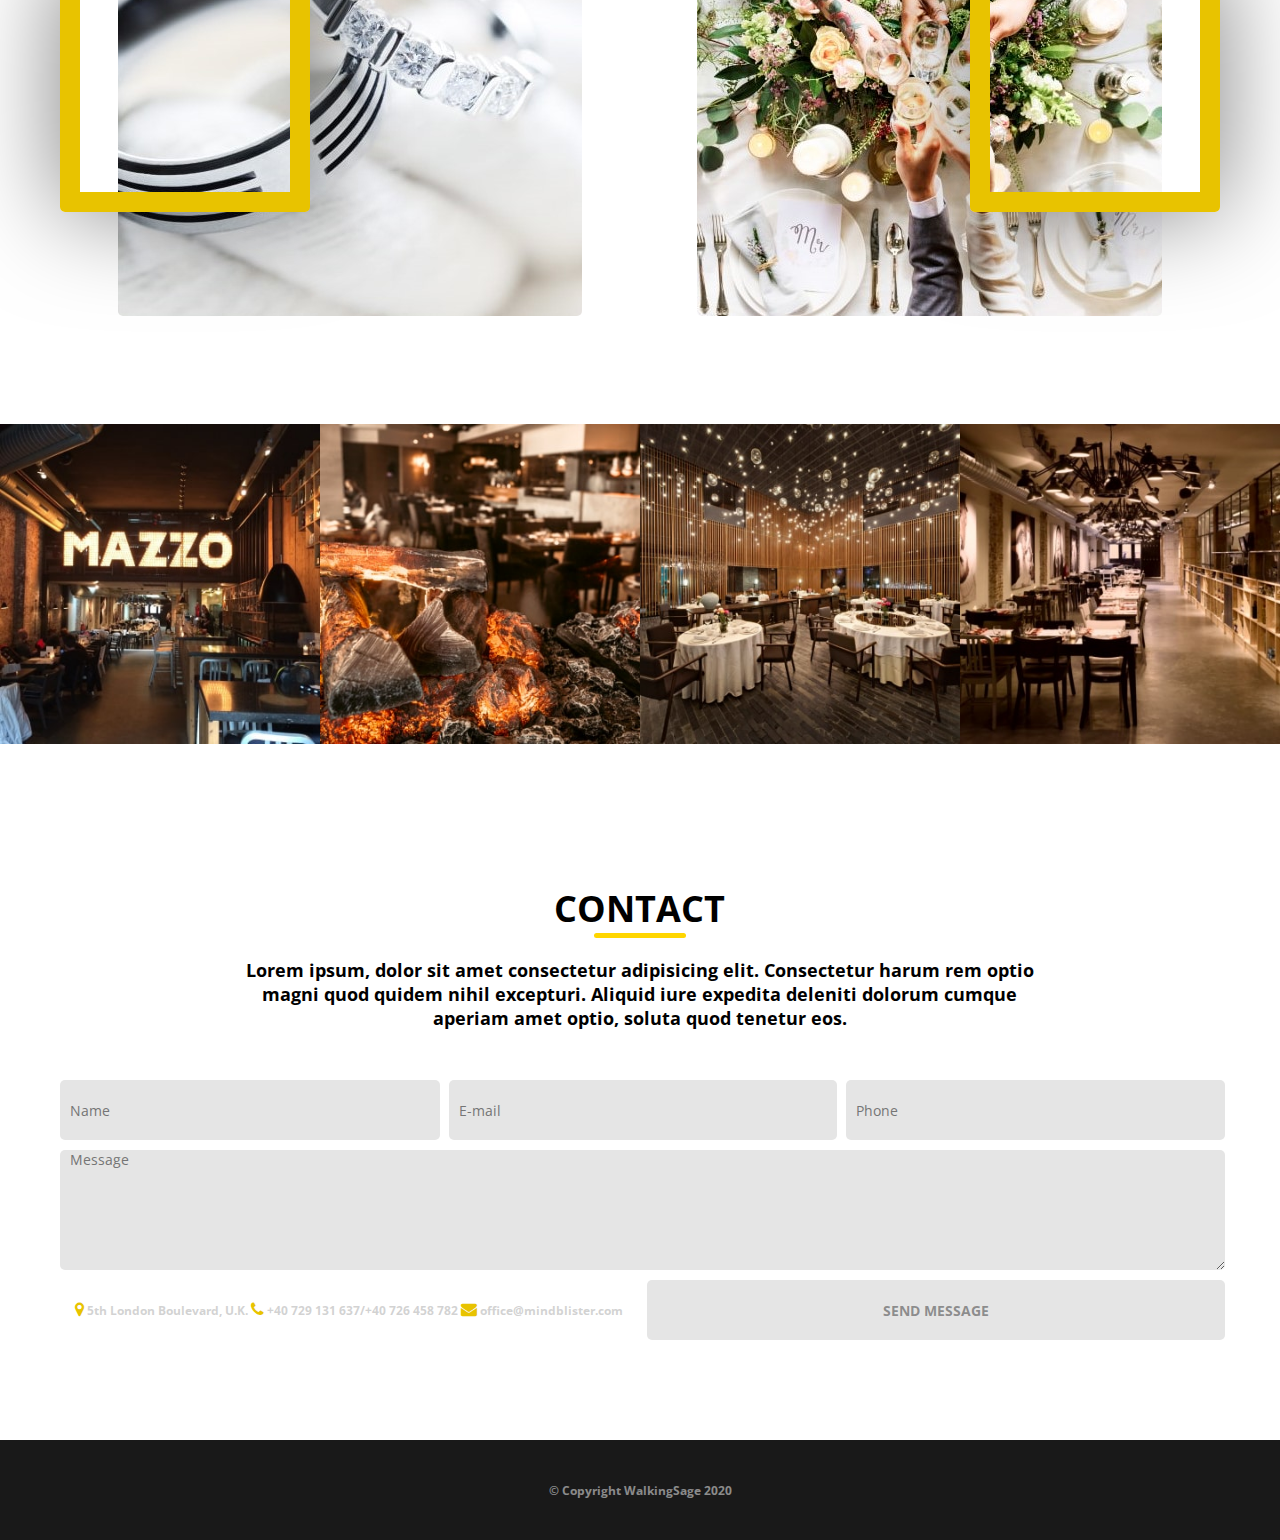
==== commit 573a7e44: "Merge branch 'master' of https://github.com/walkingsage/restoraunt" ====
--- a/index.html
+++ b/index.html
@@ -72,7 +72,7 @@
                         </div>
                     </div>
                     <div class="contain">
-                        <i class="fa fa-chevron-circle-down down" aria-hidden="false"></i>
+                        <a href="#about"><i class="fa fa-chevron-circle-down down" aria-hidden="false"></i></a>
                     </div>
                 </div>
             </div>
